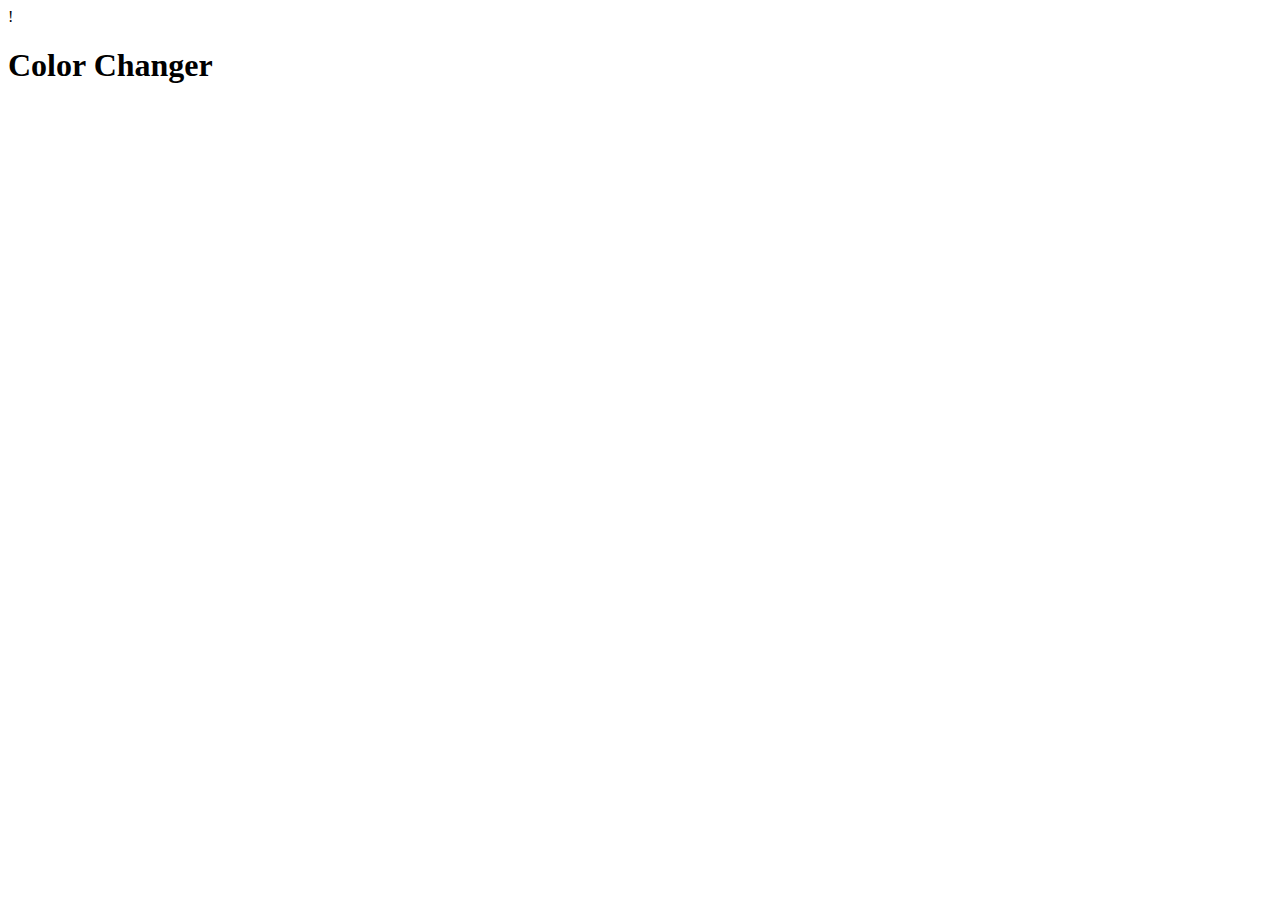
==== index.html @ 6dc0e15c "Starter Code" ====
!
<!DOCTYPE html>
<html lang="en">
  <head>
    <meta charset="UTF-8" />
    <meta name="viewport" content="width=device-width, initial-scale=1.0" />
    <title>Color Changer</title>
    <link rel="stylesheet" href="styles.css" />
  </head>
  <body>
    <h1>Color Changer</h1>

    <script src="app.js"></script>
  </body>
</html>
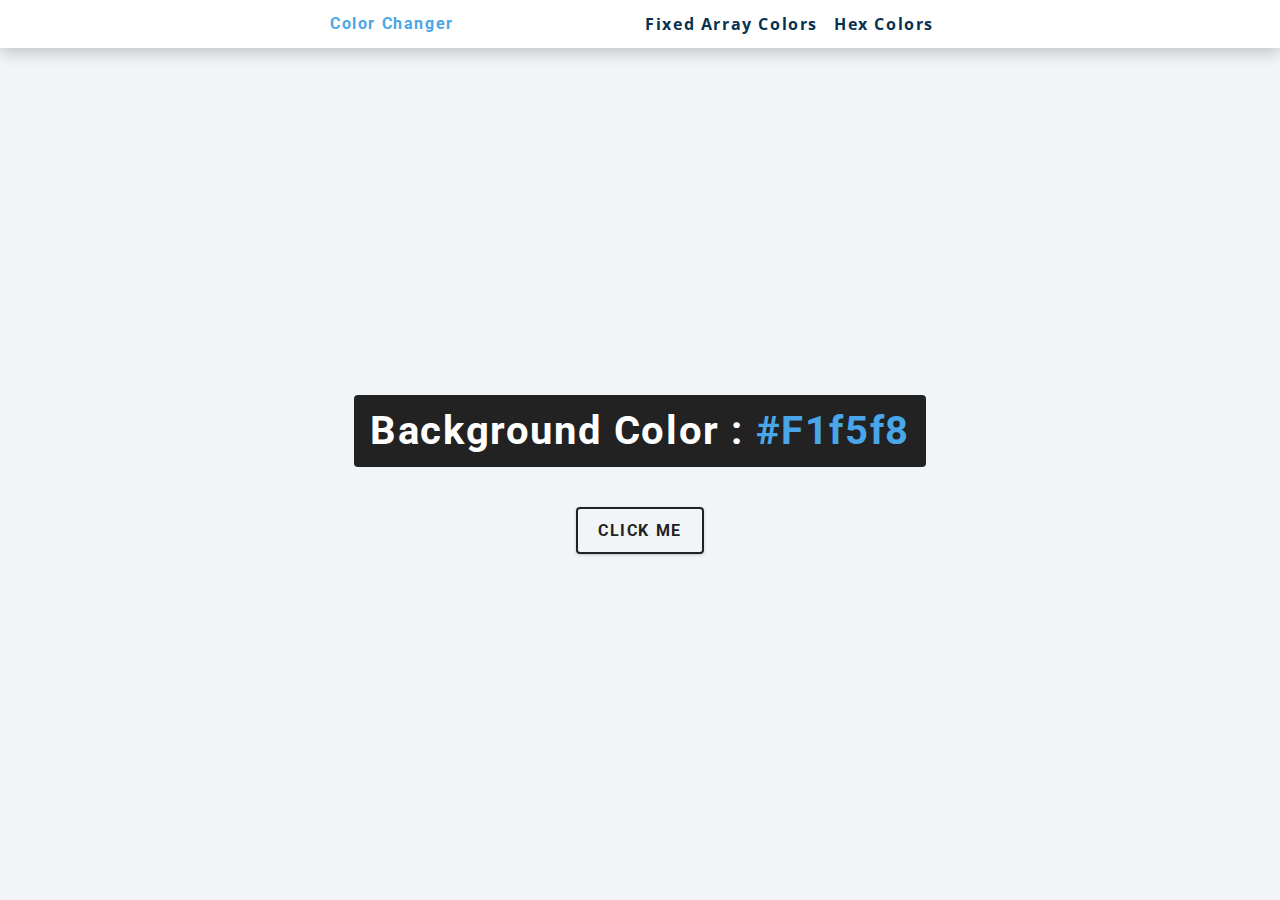
==== commit 29d667aa: "applied the code to change background colors randomly based on an index of a color array." ====
--- a/index.html
+++ b/index.html
@@ -1,4 +1,3 @@
-!
 <!DOCTYPE html>
 <html lang="en">
   <head>
@@ -8,8 +7,25 @@
     <link rel="stylesheet" href="styles.css" />
   </head>
   <body>
-    <h1>Color Changer</h1>
-
+    <nav>
+      <div class="nav-center">
+        <h4>color changer</h4>
+        <ul class="nav-links">
+          <li>
+            <a href="index.html">Fixed Array Colors</a>
+          </li>
+          <li>
+            <a href="hex.html">Hex Colors</a>
+          </li>
+        </ul>
+      </div>
+    </nav>
+    <main>
+      <div class="container">
+        <h2>Background color : <span class="color">#f1f5f8</span></h2>
+        <button class="btn btn-hero" id="btn">click me</button>
+      </div>
+    </main>
     <script src="app.js"></script>
   </body>
 </html>
--- a/styles.css
+++ b/styles.css
@@ -0,0 +1,234 @@
+/*
+=============== 
+Fonts
+===============
+*/
+@import url("https://fonts.googleapis.com/css?family=Open+Sans|Roboto:400,700&display=swap");
+
+/*
+=============== 
+Variables
+===============
+*/
+
+:root {
+  /* dark shades of primary color*/
+  --clr-primary-1: hsl(205, 86%, 17%);
+  --clr-primary-2: hsl(205, 77%, 27%);
+  --clr-primary-3: hsl(205, 72%, 37%);
+  --clr-primary-4: hsl(205, 63%, 48%);
+  /* primary/main color */
+  --clr-primary-5: hsl(205, 78%, 60%);
+  /* lighter shades of primary color */
+  --clr-primary-6: hsl(205, 89%, 70%);
+  --clr-primary-7: hsl(205, 90%, 76%);
+  --clr-primary-8: hsl(205, 86%, 81%);
+  --clr-primary-9: hsl(205, 90%, 88%);
+  --clr-primary-10: hsl(205, 100%, 96%);
+  /* darkest grey - used for headings */
+  --clr-grey-1: hsl(209, 61%, 16%);
+  --clr-grey-2: hsl(211, 39%, 23%);
+  --clr-grey-3: hsl(209, 34%, 30%);
+  --clr-grey-4: hsl(209, 28%, 39%);
+  /* grey used for paragraphs */
+  --clr-grey-5: hsl(210, 22%, 49%);
+  --clr-grey-6: hsl(209, 23%, 60%);
+  --clr-grey-7: hsl(211, 27%, 70%);
+  --clr-grey-8: hsl(210, 31%, 80%);
+  --clr-grey-9: hsl(212, 33%, 89%);
+  --clr-grey-10: hsl(210, 36%, 96%);
+  --clr-white: #fff;
+  --clr-red-dark: hsl(360, 67%, 44%);
+  --clr-red-light: hsl(360, 71%, 66%);
+  --clr-green-dark: hsl(125, 67%, 44%);
+  --clr-green-light: hsl(125, 71%, 66%);
+  --clr-black: #222;
+  --ff-primary: "Roboto", sans-serif;
+  --ff-secondary: "Open Sans", sans-serif;
+  --transition: all 0.3s linear;
+  --spacing: 0.1rem;
+  --radius: 0.25rem;
+  --light-shadow: 0 5px 15px rgba(0, 0, 0, 0.1);
+  --dark-shadow: 0 5px 15px rgba(0, 0, 0, 0.2);
+  --max-width: 1170px;
+  --fixed-width: 620px;
+}
+/*
+=============== 
+Global Styles
+===============
+*/
+
+*,
+::after,
+::before {
+  margin: 0;
+  padding: 0;
+  box-sizing: border-box;
+}
+body {
+  font-family: var(--ff-secondary);
+  background: var(--clr-grey-10);
+  color: var(--clr-grey-1);
+  line-height: 1.5;
+  font-size: 0.875rem;
+}
+ul {
+  list-style-type: none;
+}
+a {
+  text-decoration: none;
+}
+h1,
+h2,
+h3,
+h4 {
+  letter-spacing: var(--spacing);
+  text-transform: capitalize;
+  line-height: 1.25;
+  margin-bottom: 0.75rem;
+  font-family: var(--ff-primary);
+}
+h1 {
+  font-size: 3rem;
+}
+h2 {
+  font-size: 2rem;
+}
+h3 {
+  font-size: 1.25rem;
+}
+h4 {
+  font-size: 0.875rem;
+}
+p {
+  margin-bottom: 1.25rem;
+  color: var(--clr-grey-5);
+}
+@media screen and (min-width: 800px) {
+  h1 {
+    font-size: 4rem;
+  }
+  h2 {
+    font-size: 2.5rem;
+  }
+  h3 {
+    font-size: 1.75rem;
+  }
+  h4 {
+    font-size: 1rem;
+  }
+  body {
+    font-size: 1rem;
+  }
+  h1,
+  h2,
+  h3,
+  h4 {
+    line-height: 1;
+  }
+}
+/*  global classes */
+
+/* section */
+.section {
+  padding: 5rem 0;
+}
+
+.section-center {
+  width: 90vw;
+  margin: 0 auto;
+  max-width: 1170px;
+}
+@media screen and (min-width: 992px) {
+  .section-center {
+    width: 95vw;
+  }
+}
+main {
+  min-height: 100vh;
+  display: grid;
+  place-items: center;
+}
+
+/*
+=============== 
+Nav
+===============
+*/
+nav {
+  background: var(--clr-white);
+  height: 3rem;
+  display: grid;
+  align-items: center;
+  box-shadow: var(--dark-shadow);
+}
+.nav-center {
+  width: 90vw;
+  max-width: var(--fixed-width);
+  margin: 0 auto;
+  display: flex;
+  align-items: center;
+  justify-content: space-between;
+}
+.nav-center h4 {
+  margin-bottom: 0;
+  color: var(--clr-primary-5);
+}
+.nav-links {
+  display: flex;
+}
+nav a {
+  text-transform: capitalize;
+  font-weight: 700;
+  font-size: 1rem;
+  color: var(--clr-primary-1);
+  letter-spacing: var(--spacing);
+  margin-right: 1rem;
+}
+nav a:hover {
+  color: var(--clr-primary-5);
+}
+/*
+=============== 
+Container
+===============
+*/
+main {
+  min-height: calc(100vh - 3rem);
+  display: grid;
+  place-items: center;
+}
+.container {
+  text-align: center;
+}
+.container h2 {
+  background: var(--clr-black);
+  color: var(--clr-white);
+  padding: 1rem;
+  border-radius: var(--radius);
+  margin-bottom: 2.5rem;
+}
+.color {
+  color: var(--clr-primary-5);
+}
+.btn-hero {
+  font-family: var(--ff-primary);
+  text-transform: uppercase;
+  background: transparent;
+  color: var(--clr-black);
+  letter-spacing: var(--spacing);
+  display: inline-block;
+  font-weight: 700;
+  transition: var(--transition);
+  border: 2px solid var(--clr-black);
+  cursor: pointer;
+  box-shadow: 0 1px 3px rgba(0, 0, 0, 0.2);
+  border-radius: var(--radius);
+  font-size: 1rem;
+  padding: 0.75rem 1.25rem;
+}
+.btn-hero:hover {
+  color: var(--clr-white);
+  background: var(--clr-black);
+}
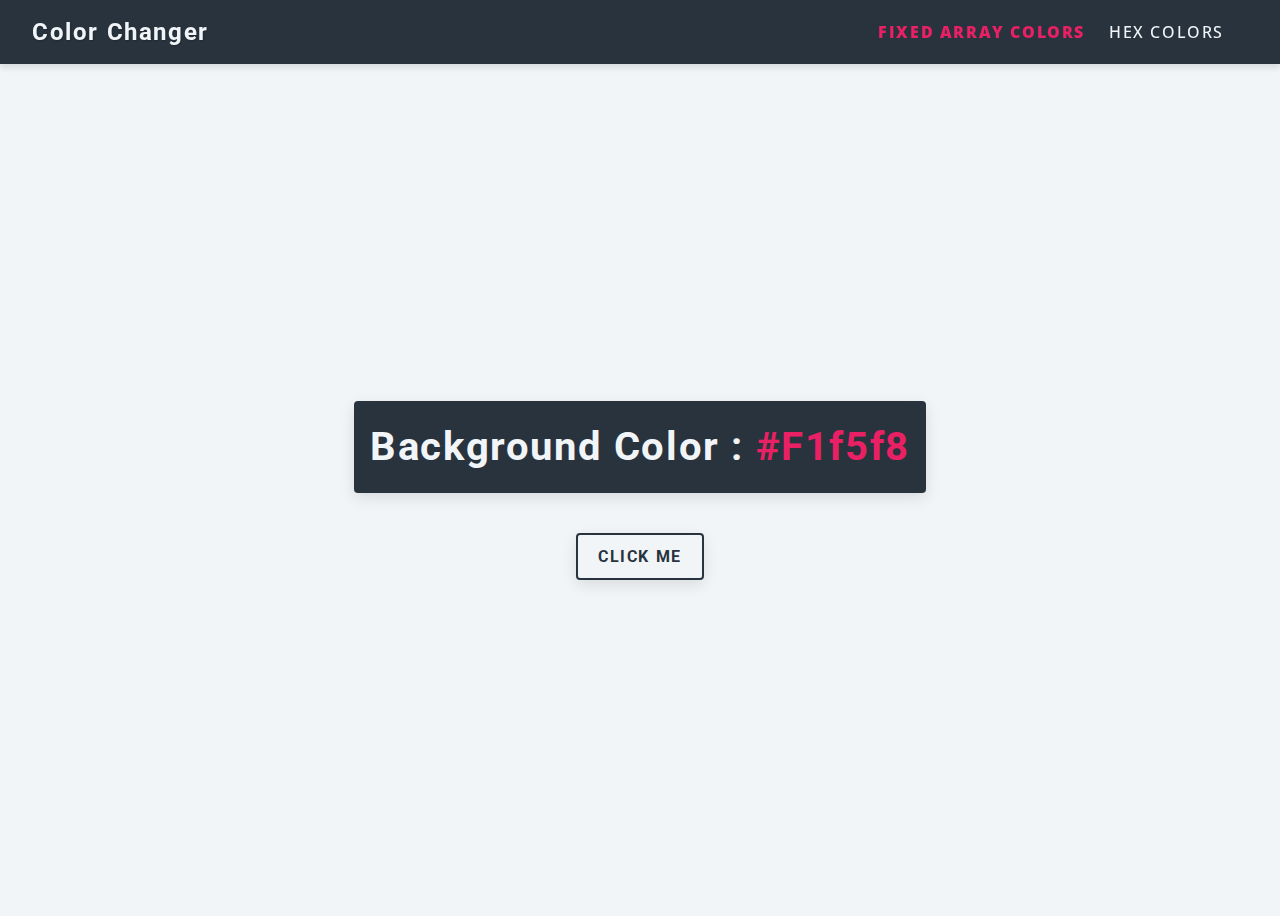
==== commit 658320b0: "Completed hex page code implementation. Tweaked styles." ====
--- a/index.html
+++ b/index.html
@@ -12,7 +12,7 @@
         <h4>color changer</h4>
         <ul class="nav-links">
           <li>
-            <a href="index.html">Fixed Array Colors</a>
+            <a href="index.html" class="active">Fixed Array Colors</a>
           </li>
           <li>
             <a href="hex.html">Hex Colors</a>
--- a/styles.css
+++ b/styles.css
@@ -1,64 +1,22 @@
-/*
-=============== 
-Fonts
-===============
-*/
 @import url("https://fonts.googleapis.com/css?family=Open+Sans|Roboto:400,700&display=swap");
 
-/*
-=============== 
-Variables
-===============
-*/
-
+/* Root Variables */
 :root {
-  /* dark shades of primary color*/
-  --clr-primary-1: hsl(205, 86%, 17%);
-  --clr-primary-2: hsl(205, 77%, 27%);
-  --clr-primary-3: hsl(205, 72%, 37%);
-  --clr-primary-4: hsl(205, 63%, 48%);
-  /* primary/main color */
-  --clr-primary-5: hsl(205, 78%, 60%);
-  /* lighter shades of primary color */
-  --clr-primary-6: hsl(205, 89%, 70%);
-  --clr-primary-7: hsl(205, 90%, 76%);
-  --clr-primary-8: hsl(205, 86%, 81%);
-  --clr-primary-9: hsl(205, 90%, 88%);
-  --clr-primary-10: hsl(205, 100%, 96%);
-  /* darkest grey - used for headings */
-  --clr-grey-1: hsl(209, 61%, 16%);
-  --clr-grey-2: hsl(211, 39%, 23%);
-  --clr-grey-3: hsl(209, 34%, 30%);
-  --clr-grey-4: hsl(209, 28%, 39%);
-  /* grey used for paragraphs */
-  --clr-grey-5: hsl(210, 22%, 49%);
-  --clr-grey-6: hsl(209, 23%, 60%);
-  --clr-grey-7: hsl(211, 27%, 70%);
-  --clr-grey-8: hsl(210, 31%, 80%);
-  --clr-grey-9: hsl(212, 33%, 89%);
-  --clr-grey-10: hsl(210, 36%, 96%);
-  --clr-white: #fff;
-  --clr-red-dark: hsl(360, 67%, 44%);
-  --clr-red-light: hsl(360, 71%, 66%);
-  --clr-green-dark: hsl(125, 67%, 44%);
-  --clr-green-light: hsl(125, 71%, 66%);
-  --clr-black: #222;
+  --clr-primary: hsl(340, 82%, 52%);
+  --clr-secondary: hsl(220, 82%, 52%);
+  --clr-background: hsl(210, 36%, 96%);
+  --clr-text: hsl(210, 22%, 20%);
+  --clr-accent: hsl(45, 100%, 51%);
   --ff-primary: "Roboto", sans-serif;
   --ff-secondary: "Open Sans", sans-serif;
-  --transition: all 0.3s linear;
+  --transition: all 0.3s ease-in-out;
   --spacing: 0.1rem;
   --radius: 0.25rem;
-  --light-shadow: 0 5px 15px rgba(0, 0, 0, 0.1);
-  --dark-shadow: 0 5px 15px rgba(0, 0, 0, 0.2);
-  --max-width: 1170px;
-  --fixed-width: 620px;
-}
-/*
-=============== 
-Global Styles
-===============
-*/
-
+  --shadow-light: 0 5px 15px rgba(0, 0, 0, 0.1);
+  --shadow-dark: 0 5px 15px rgba(0, 0, 0, 0.2);
+}
+
+/* Global Styles */
 *,
 ::after,
 ::before {
@@ -66,29 +24,27 @@
   padding: 0;
   box-sizing: border-box;
 }
+
 body {
   font-family: var(--ff-secondary);
-  background: var(--clr-grey-10);
-  color: var(--clr-grey-1);
+  background: var(--clr-background);
+  color: var(--clr-text);
   line-height: 1.5;
   font-size: 0.875rem;
-}
-ul {
-  list-style-type: none;
-}
-a {
-  text-decoration: none;
-}
+  transition: background 0.5s ease;
+}
+
+/* Typography */
 h1,
 h2,
 h3,
 h4 {
   letter-spacing: var(--spacing);
   text-transform: capitalize;
-  line-height: 1.25;
   margin-bottom: 0.75rem;
   font-family: var(--ff-primary);
 }
+
 h1 {
   font-size: 3rem;
 }
@@ -101,10 +57,7 @@
 h4 {
   font-size: 0.875rem;
 }
-p {
-  margin-bottom: 1.25rem;
-  color: var(--clr-grey-5);
-}
+
 @media screen and (min-width: 800px) {
   h1 {
     font-size: 4rem;
@@ -121,114 +74,173 @@
   body {
     font-size: 1rem;
   }
-  h1,
-  h2,
-  h3,
-  h4 {
-    line-height: 1;
-  }
-}
-/*  global classes */
-
-/* section */
-.section {
-  padding: 5rem 0;
-}
-
-.section-center {
-  width: 90vw;
-  margin: 0 auto;
-  max-width: 1170px;
-}
-@media screen and (min-width: 992px) {
-  .section-center {
-    width: 95vw;
-  }
-}
-main {
-  min-height: 100vh;
-  display: grid;
-  place-items: center;
-}
-
-/*
-=============== 
-Nav
-===============
-*/
+}
+
+/* Navigation */
 nav {
-  background: var(--clr-white);
-  height: 3rem;
-  display: grid;
-  align-items: center;
-  box-shadow: var(--dark-shadow);
-}
-.nav-center {
-  width: 90vw;
-  max-width: var(--fixed-width);
-  margin: 0 auto;
+  background: var(--clr-text);
+  height: 4rem;
   display: flex;
   align-items: center;
   justify-content: space-between;
-}
+  padding: 0 2rem;
+  box-shadow: 0 4px 6px rgba(0, 0, 0, 0.1);
+  transition: var(--transition);
+  position: sticky;
+  top: 0;
+  z-index: 1000;
+  animation: navSlide 0.5s ease-out;
+}
+
+.nav-center {
+  display: flex;
+  align-items: center;
+  justify-content: space-between;
+  width: 100%;
+}
+
 .nav-center h4 {
   margin-bottom: 0;
-  color: var(--clr-primary-5);
-}
+  color: var(--clr-background);
+  font-size: 1.5rem;
+  margin-right: 2rem;
+  font-weight: 700;
+  text-shadow: 1px 1px 2px rgba(0, 0, 0, 0.2);
+}
+
 .nav-links {
   display: flex;
-}
+  list-style: none;
+  margin-left: auto;
+}
+
+.nav-links li {
+  margin-right: 1.5rem;
+}
+
 nav a {
-  text-transform: capitalize;
-  font-weight: 700;
+  text-transform: uppercase;
+  font-weight: 500;
   font-size: 1rem;
-  color: var(--clr-primary-1);
+  color: var(--clr-background);
   letter-spacing: var(--spacing);
-  margin-right: 1rem;
-}
+  transition: color 0.3s ease, transform 0.3s ease;
+  position: relative;
+  text-decoration: none;
+}
+
 nav a:hover {
-  color: var(--clr-primary-5);
-}
-/*
-=============== 
-Container
-===============
-*/
+  color: var(--clr-primary);
+  transform: scale(1.1) rotate(5deg);
+}
+
+nav a::after {
+  content: "";
+  position: absolute;
+  width: 100%;
+  height: 2px;
+  background: var(--clr-primary);
+  left: 0;
+  bottom: -5px;
+  transform: scaleX(0);
+  transition: transform 0.3s ease;
+}
+
+nav a:hover::after {
+  transform: scaleX(1);
+}
+
+nav a.active {
+  color: var(--clr-primary);
+  font-weight: 800;
+}
+
+/* Main Content */
 main {
   min-height: calc(100vh - 3rem);
   display: grid;
   place-items: center;
-}
+  animation: fadeIn 1s ease-in-out;
+}
+
 .container {
   text-align: center;
-}
+  animation: slideIn 0.5s ease-out;
+}
+
 .container h2 {
-  background: var(--clr-black);
-  color: var(--clr-white);
+  background: var(--clr-text);
+  color: var(--clr-background);
   padding: 1rem;
   border-radius: var(--radius);
   margin-bottom: 2.5rem;
-}
+  box-shadow: var(--shadow-light);
+}
+
 .color {
-  color: var(--clr-primary-5);
-}
+  color: var(--clr-primary);
+}
+
+/* Button */
 .btn-hero {
   font-family: var(--ff-primary);
   text-transform: uppercase;
   background: transparent;
-  color: var(--clr-black);
+  color: var(--clr-text);
   letter-spacing: var(--spacing);
   display: inline-block;
   font-weight: 700;
   transition: var(--transition);
-  border: 2px solid var(--clr-black);
+  border: 2px solid var(--clr-text);
   cursor: pointer;
-  box-shadow: 0 1px 3px rgba(0, 0, 0, 0.2);
+  box-shadow: var(--shadow-light);
   border-radius: var(--radius);
   font-size: 1rem;
   padding: 0.75rem 1.25rem;
-}
+  animation: pulse 2s infinite;
+}
+
 .btn-hero:hover {
-  color: var(--clr-white);
-  background: var(--clr-black);
-}
+  color: var(--clr-background);
+  background: var(--clr-text);
+}
+
+/* Animations */
+@keyframes navSlide {
+  from {
+    transform: translateY(-100%);
+  }
+  to {
+    transform: translateY(0);
+  }
+}
+
+@keyframes fadeIn {
+  from {
+    opacity: 0;
+  }
+  to {
+    opacity: 1;
+  }
+}
+
+@keyframes slideIn {
+  from {
+    transform: translateY(-20px);
+    opacity: 0;
+  }
+  to {
+    transform: translateY(0);
+    opacity: 1;
+  }
+}
+
+@keyframes pulse {
+  0%,
+  100% {
+    transform: scale(1);
+  }
+  50% {
+    transform: scale(1.05);
+  }
+}
